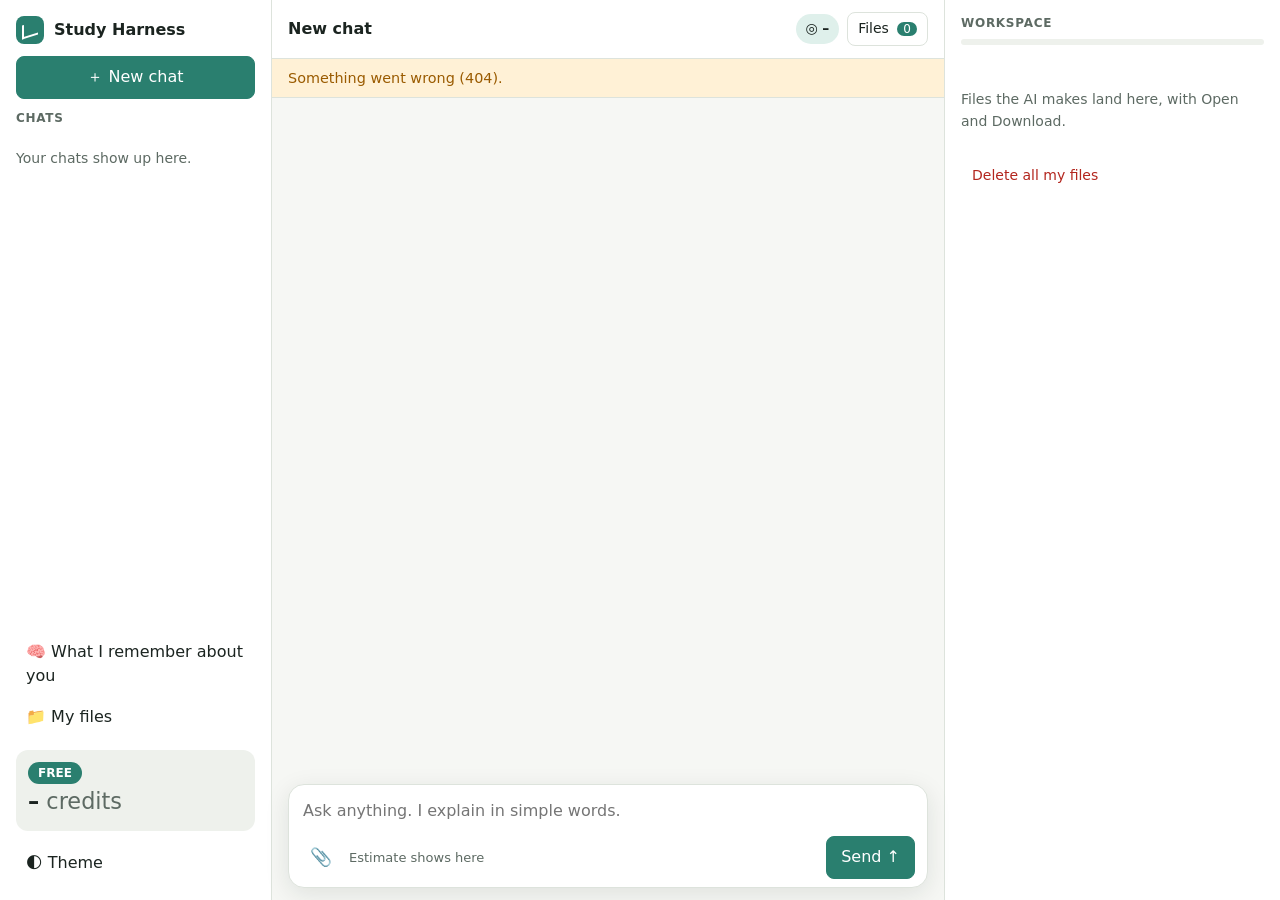
==== frontend/index.html @ ddfc3a34 "Add stable web UI, live test script and README Plain HTML, CSS and JavaScript screen (no build step," ====
<!doctype html>
<html lang="en">
<head>
<meta charset="utf-8">
<meta name="viewport" content="width=device-width, initial-scale=1, viewport-fit=cover">
<title>Study Harness</title>
<meta name="description" content="A study chatbot with visible steps, interactive charts and a credit wallet.">
<link rel="icon" href="data:image/svg+xml,%3Csvg xmlns='http://www.w3.org/2000/svg' viewBox='0 0 32 32'%3E%3Crect width='32' height='32' rx='8' fill='%232a7f6f'/%3E%3Cpath d='M9 21l5-10 4 7 2-4 3 7' fill='none' stroke='white' stroke-width='2.4' stroke-linecap='round' stroke-linejoin='round'/%3E%3C/svg%3E">
<link rel="stylesheet" href="css/app.css">
</head>
<body>
<a class="skip" href="#composer-text">Skip to message box</a>
<div id="app" class="app" data-files="open">
  <div class="scrim" id="scrim" hidden></div>

  <aside class="sidebar" id="sidebar" aria-label="Sidebar">
    <div class="side-head">
      <div class="brand"><span class="logo" aria-hidden="true"></span><span id="brand-name">Study Harness</span></div>
      <button class="icon-btn only-mobile" id="close-side" aria-label="Close menu">✕</button>
    </div>
    <button class="btn primary block" id="new-chat">＋ New chat</button>
    <nav class="side-section grow" aria-label="Chats">
      <h2 class="side-title">Chats</h2>
      <ul class="chat-list" id="chat-list"></ul>
      <p class="muted small" id="chat-empty">Your chats show up here.</p>
    </nav>
    <div class="side-section">
      <button class="side-link" id="open-profile">🧠 What I remember about you</button>
      <button class="side-link" id="open-files-btn">📁 My files</button>
    </div>
    <div class="wallet" id="wallet" aria-live="polite">
      <div class="wallet-top"><span class="plan-badge" id="plan-badge">free</span><span class="muted small" id="wallet-held"></span></div>
      <div class="wallet-bal"><strong id="wallet-bal">–</strong> <span class="muted">credits</span></div>
      <div class="wallet-dev" id="wallet-dev" hidden>
        <label class="small muted" for="dev-plan">Test as plan</label>
        <select id="dev-plan" class="select small"><option>free</option><option>student</option><option>pro</option><option>school</option></select>
        <button class="btn small" id="dev-topup">+500 credits</button>
      </div>
    </div>
    <div class="side-foot">
      <button class="side-link" id="theme-toggle" aria-label="Switch light or dark">🌓 Theme</button>
      <p class="muted tiny" id="sync-note"></p>
    </div>
  </aside>

  <main class="main" id="main">
    <header class="topbar">
      <button class="icon-btn only-mobile" id="open-side" aria-label="Open menu">☰</button>
      <h1 class="topbar-title" id="chat-title">New chat</h1>
      <div class="topbar-right">
        <span class="credit-pill" id="credit-pill" title="Credits left">◎ <b id="pill-bal">–</b></span>
        <button class="btn small files-toggle" id="files-toggle" aria-expanded="true" aria-controls="files-panel">Files <span class="count" id="files-count">0</span></button>
      </div>
    </header>

    <div id="banner" class="banner" role="status" hidden></div>

    <section class="thread-wrap" id="thread-wrap" aria-label="Conversation">
      <div class="thread" id="thread" aria-live="off"></div>
      <button class="to-bottom" id="to-bottom" hidden aria-label="Jump to latest">↓</button>
    </section>

    <form class="composer" id="composer" autocomplete="off">
      <div class="chips" id="chips" role="toolbar" aria-label="Choices for this message"></div>
      <div class="box">
        <div class="attachments" id="attachments"></div>
        <textarea id="composer-text" rows="1" maxlength="12000" placeholder="Ask anything. I explain in simple words." aria-label="Message"></textarea>
        <div class="box-row">
          <label class="icon-btn" title="Add a file" aria-label="Add a file">📎<input type="file" id="file-input" hidden accept=".txt,.md,.csv,.json,.pdf,.png,.jpg,.jpeg,.docx,.pptx"></label>
          <div class="estimate" id="estimate" aria-live="polite">Estimate shows here</div>
          <button type="button" class="btn danger" id="stop-btn" hidden>■ Stop</button>
          <button type="submit" class="btn primary" id="send-btn" aria-label="Send">Send ↑</button>
        </div>
      </div>
    </form>
  </main>

  <aside class="files" id="files-panel" aria-label="Files">
    <div class="files-head">
      <div><h2 class="side-title" id="ws-name">Workspace</h2><div class="meter" aria-hidden="true"><i id="ws-meter"></i></div><p class="muted tiny" id="ws-usage"></p></div>
      <button class="icon-btn only-mobile" id="close-files" aria-label="Close files">✕</button>
    </div>
    <ul class="file-list" id="file-list"></ul>
    <p class="muted small" id="files-empty">Files the AI makes land here, with Open and Download.</p>
    <div class="preview" id="preview" hidden></div>
    <button class="btn small danger-ghost" id="delete-files">Delete all my files</button>
  </aside>
</div>

<div class="sheet" id="settings" role="dialog" aria-modal="true" aria-labelledby="settings-title" hidden>
  <div class="sheet-card">
    <div class="sheet-head"><h2 id="settings-title">Settings for this message</h2><button class="icon-btn" id="settings-close" aria-label="Close">✕</button></div>
    <div class="sheet-body" id="settings-body"></div>
  </div>
</div>
<div class="sheet" id="dialog" role="dialog" aria-modal="true" hidden>
  <div class="sheet-card narrow"><div class="sheet-head"><h2 id="dialog-title"></h2><button class="icon-btn" id="dialog-close" aria-label="Close">✕</button></div><div class="sheet-body" id="dialog-body"></div></div>
</div>
<div class="toast" id="toast" role="status" aria-live="polite" hidden></div>
<script type="module" src="js/main.js"></script>
</body>
</html>
---- frontend/css/app.css ----
/* Calm, high-contrast, works in light and dark. Tokens first, then layout, then parts. */
:root {
  --bg: #f6f7f4; --panel: #ffffff; --panel-2: #eef1ec; --ink: #1b2420; --muted: #5d6a63; --line: #dde3dc;
  --accent: #2a7f6f; --accent-ink: #ffffff; --accent-soft: #dff0eb; --warn: #9a5b00; --warn-soft: #fff1d6;
  --bad: #b3261e; --bad-soft: #fde7e5; --ok: #1e7a45; --focus: #1a5fd0; --shadow: 0 6px 24px rgba(20, 40, 30, .10);
  --s1: 4px; --s2: 8px; --s3: 12px; --s4: 16px; --s5: 24px; --r: 12px; --r-sm: 8px;
  --c1: #2a7f6f; --c2: #c4622d; --c3: #5b6ee1; --c4: #b0872a; --c5: #8a4fb0; --c6: #3a8fb7;
  color-scheme: light;
}
:root[data-theme="dark"] {
  --bg: #101513; --panel: #182019; --panel-2: #1f2a23; --ink: #e8efe9; --muted: #9aa8a0; --line: #2b372f;
  --accent: #4fb89f; --accent-ink: #08201a; --accent-soft: #1d3a32; --warn: #f0b45a; --warn-soft: #3a2d12;
  --bad: #ff8a80; --bad-soft: #3d1c19; --ok: #6fd39a; --focus: #7aa7ff; --shadow: 0 6px 24px rgba(0, 0, 0, .45);
  --c1: #4fb89f; --c2: #f08a52; --c3: #8c9bff; --c4: #e0b94f; --c5: #c08be0; --c6: #6cc2ea; color-scheme: dark;
}
@media (prefers-color-scheme: dark) {
  :root:not([data-theme="light"]) {
    --bg: #101513; --panel: #182019; --panel-2: #1f2a23; --ink: #e8efe9; --muted: #9aa8a0; --line: #2b372f;
    --accent: #4fb89f; --accent-ink: #08201a; --accent-soft: #1d3a32; --warn: #f0b45a; --warn-soft: #3a2d12;
    --bad: #ff8a80; --bad-soft: #3d1c19; --ok: #6fd39a; --focus: #7aa7ff; --shadow: 0 6px 24px rgba(0, 0, 0, .45);
    --c1: #4fb89f; --c2: #f08a52; --c3: #8c9bff; --c4: #e0b94f; --c5: #c08be0; --c6: #6cc2ea; color-scheme: dark;
  }
}
* { box-sizing: border-box; }
html, body { height: 100%; }
body { margin: 0; background: var(--bg); color: var(--ink); font: 16px/1.55 system-ui, -apple-system, "Segoe UI", Roboto, sans-serif; -webkit-text-size-adjust: 100%; }
button, input, select, textarea { font: inherit; color: inherit; }
button { cursor: pointer; }
:focus-visible { outline: 3px solid var(--focus); outline-offset: 2px; border-radius: 6px; }
.skip { position: absolute; left: -999px; top: 8px; background: var(--panel); padding: 8px 12px; border-radius: 8px; z-index: 100; }
.skip:focus { left: 8px; }
[hidden] { display: none !important; }
h1, h2, h3 { line-height: 1.25; margin: 0; }
.muted { color: var(--muted); } .small { font-size: .875rem; } .tiny { font-size: .75rem; margin: 0; }

/* ---------- layout ---------- */
.app { display: grid; grid-template-columns: 272px minmax(0, 1fr) 0; height: 100dvh; overflow: hidden; }
.app[data-files="open"] { grid-template-columns: 272px minmax(0, 1fr) 336px; }
.sidebar, .files { background: var(--panel); display: flex; flex-direction: column; gap: var(--s3); padding: var(--s4); overflow-y: auto; min-width: 0; }
.sidebar { border-right: 1px solid var(--line); }
.files { border-left: 1px solid var(--line); }
.app:not([data-files="open"]) .files { display: none; }
.main { display: flex; flex-direction: column; min-width: 0; min-height: 0; position: relative; }
.topbar { display: flex; align-items: center; gap: var(--s3); padding: var(--s3) var(--s4); border-bottom: 1px solid var(--line); background: var(--panel); min-height: 56px; }
.topbar-title { font-size: 1rem; font-weight: 600; flex: 1; overflow: hidden; text-overflow: ellipsis; white-space: nowrap; }
.topbar-right { display: flex; align-items: center; gap: var(--s2); }
.credit-pill { background: var(--accent-soft); color: var(--ink); padding: 4px 10px; border-radius: 999px; font-size: .875rem; white-space: nowrap; }
.count { background: var(--accent); color: var(--accent-ink); border-radius: 999px; padding: 0 6px; font-size: .75rem; margin-left: 4px; }
.only-mobile { display: none !important; }
.scrim { position: fixed; inset: 0; background: rgba(0, 0, 0, .45); z-index: 30; }

/* ---------- controls ---------- */
.btn { border: 1px solid var(--line); background: var(--panel); border-radius: var(--r-sm); padding: 8px 14px; min-height: 40px; font-weight: 500; }
.btn:hover { background: var(--panel-2); }
.btn.primary { background: var(--accent); color: var(--accent-ink); border-color: var(--accent); }
.btn.primary:hover { filter: brightness(1.07); background: var(--accent); }
.btn.danger { color: var(--bad); border-color: var(--bad); background: var(--bad-soft); }
.btn.danger-ghost { color: var(--bad); border-color: transparent; background: none; align-self: flex-start; }
.btn.small { min-height: 34px; padding: 4px 10px; font-size: .875rem; }
.btn.block { width: 100%; }
.btn:disabled, .icon-btn:disabled { opacity: .5; cursor: not-allowed; }
.icon-btn { border: 0; background: none; min-width: 40px; min-height: 40px; border-radius: var(--r-sm); display: inline-flex; align-items: center; justify-content: center; font-size: 1.1rem; }
.icon-btn:hover { background: var(--panel-2); }
.select, .input { width: 100%; border: 1px solid var(--line); background: var(--panel); border-radius: var(--r-sm); padding: 8px 10px; min-height: 40px; }
.select.small { min-height: 34px; padding: 4px 8px; }
.side-link { display: block; width: 100%; text-align: left; background: none; border: 0; padding: 8px 10px; border-radius: var(--r-sm); min-height: 40px; }
.side-link:hover { background: var(--panel-2); }
.side-title { font-size: .75rem; letter-spacing: .06em; text-transform: uppercase; color: var(--muted); margin-bottom: var(--s2); }
.side-head { display: flex; align-items: center; justify-content: space-between; }
.brand { display: flex; align-items: center; gap: 10px; font-weight: 700; }
.logo { width: 28px; height: 28px; border-radius: 8px; background: var(--accent); display: inline-block; position: relative; }
.logo::after { content: ""; position: absolute; inset: 7px 6px; border-left: 2px solid #fff; border-bottom: 2px solid #fff; transform: skewY(-18deg); }
.grow { flex: 1; min-height: 0; overflow-y: auto; }
.chat-list { list-style: none; margin: 0; padding: 0; display: flex; flex-direction: column; gap: 2px; }
.chat-item { display: flex; align-items: center; border-radius: var(--r-sm); }
.chat-item:hover, .chat-item.active { background: var(--panel-2); }
.chat-item.active { box-shadow: inset 3px 0 0 var(--accent); }
.chat-item button.open { flex: 1; text-align: left; background: none; border: 0; padding: 8px 10px; min-height: 40px; overflow: hidden; text-overflow: ellipsis; white-space: nowrap; }
.chat-item button.del { opacity: 0; background: none; border: 0; min-width: 36px; min-height: 36px; }
.chat-item:hover .del, .chat-item:focus-within .del { opacity: 1; }
.wallet { background: var(--panel-2); border-radius: var(--r); padding: var(--s3); }
.wallet-top { display: flex; align-items: center; justify-content: space-between; }
.wallet-bal { font-size: 1.4rem; }
.wallet-dev { display: grid; gap: 6px; margin-top: var(--s2); border-top: 1px dashed var(--line); padding-top: var(--s2); }
.plan-badge { background: var(--accent); color: var(--accent-ink); border-radius: 999px; padding: 2px 10px; font-size: .75rem; font-weight: 700; text-transform: uppercase; }
.meter { height: 6px; background: var(--panel-2); border-radius: 99px; overflow: hidden; margin: 6px 0; }
.meter i { display: block; height: 100%; background: var(--accent); width: 0; }
.banner { background: var(--warn-soft); color: var(--warn); padding: 8px var(--s4); font-size: .9rem; border-bottom: 1px solid var(--line); }

/* ---------- thread ---------- */
.thread-wrap { flex: 1; min-height: 0; overflow-y: auto; position: relative; scroll-behavior: smooth; overscroll-behavior: contain; }
.thread { max-width: 820px; margin: 0 auto; padding: var(--s5) var(--s4) 120px; display: flex; flex-direction: column; gap: var(--s4); }
.to-bottom { position: sticky; bottom: 12px; left: 100%; margin-right: 16px; width: 40px; height: 40px; border-radius: 50%; border: 1px solid var(--line); background: var(--panel); box-shadow: var(--shadow); float: right; }
.welcome { text-align: center; padding: 48px 0 8px; }
.welcome h2 { font-size: 1.5rem; margin-bottom: 8px; }
.starters { display: grid; grid-template-columns: repeat(auto-fit, minmax(220px, 1fr)); gap: var(--s3); margin-top: var(--s5); text-align: left; }
.starter { background: var(--panel); border: 1px solid var(--line); border-radius: var(--r); padding: var(--s3) var(--s4); text-align: left; min-height: 64px; }
.starter:hover { border-color: var(--accent); }
.starter b { display: block; margin-bottom: 2px; }
.msg { display: flex; flex-direction: column; gap: var(--s2); min-width: 0; }
.msg.user { align-items: flex-end; }
.bubble { background: var(--accent-soft); border-radius: var(--r); padding: 10px 14px; max-width: 85%; white-space: pre-wrap; overflow-wrap: anywhere; }
.msg.assistant > .btn { align-self: flex-start; }
.msg.assistant .answer { background: var(--panel); border: 1px solid var(--line); border-radius: var(--r); padding: var(--s4); overflow-wrap: anywhere; min-width: 0; }
.msg-foot { display: flex; flex-wrap: wrap; gap: var(--s2); align-items: center; color: var(--muted); font-size: .8125rem; }
.btn-row { display: flex; flex-wrap: wrap; gap: var(--s2); }
.next-btn { border: 1px solid var(--accent); color: var(--accent); background: none; border-radius: 999px; padding: 6px 14px; min-height: 36px; }
.next-btn:hover { background: var(--accent-soft); }
.rate { background: none; border: 0; padding: 4px 6px; border-radius: 6px; min-height: 32px; opacity: .7; }
.rate[aria-pressed="true"] { opacity: 1; background: var(--accent-soft); }
.notice { background: var(--warn-soft); color: var(--warn); border-radius: var(--r-sm); padding: 6px 10px; font-size: .875rem; }

/* markdown */
.md > :first-child { margin-top: 0; } .md > :last-child { margin-bottom: 0; }
.md p { margin: 0 0 .75em; } .md h1, .md h2, .md h3 { margin: 1em 0 .4em; font-size: 1.05rem; }
.md ul, .md ol { padding-left: 1.4em; margin: 0 0 .75em; } .md li { margin: .15em 0; }
.md code { background: var(--panel-2); padding: 1px 5px; border-radius: 5px; font-size: .9em; }
.md pre { background: var(--panel-2); padding: var(--s3); border-radius: var(--r-sm); overflow-x: auto; }
.md pre code { background: none; padding: 0; }
.md blockquote { margin: 0 0 .75em; padding-left: var(--s3); border-left: 3px solid var(--accent); color: var(--muted); }
.md table { border-collapse: collapse; margin: 0 0 .75em; display: block; overflow-x: auto; max-width: 100%; }
.md th, .md td { border: 1px solid var(--line); padding: 6px 10px; text-align: left; }
.md th { background: var(--panel-2); }
.md a { color: var(--accent); }
.cursor::after { content: "▍"; animation: blink 1s steps(2) infinite; color: var(--accent); }
@keyframes blink { 50% { opacity: 0; } }
@media (prefers-reduced-motion: reduce) { * { animation: none !important; scroll-behavior: auto !important; } }

/* ---------- run card ---------- */
.run { background: var(--panel); border: 1px solid var(--line); border-radius: var(--r); overflow: hidden; }
.run-head { display: flex; align-items: center; gap: var(--s3); padding: 10px var(--s4); background: var(--panel-2); cursor: pointer; width: 100%; border: 0; text-align: left; }
.run-head .dot { width: 10px; height: 10px; border-radius: 50%; background: var(--accent); flex: none; }
.run.working .dot { animation: pulse 1.2s ease-in-out infinite; }
@keyframes pulse { 50% { transform: scale(1.5); opacity: .5; } }
.run-title { font-weight: 600; flex: 1; min-width: 0; overflow: hidden; text-overflow: ellipsis; white-space: nowrap; }
.run-cost { font-size: .8125rem; color: var(--muted); white-space: nowrap; }
.run-body { padding: var(--s3) var(--s4); display: flex; flex-direction: column; gap: var(--s2); }
.run.collapsed .run-body { display: none; }
.run-brains { font-size: .8125rem; color: var(--muted); }
.plan { list-style: none; margin: 0; padding: 0; display: flex; flex-direction: column; gap: 6px; }
.plan li { display: flex; gap: 10px; align-items: baseline; }
.plan .tick { width: 18px; flex: none; text-align: center; }
.plan li.done { color: var(--muted); } .plan li.done .tick { color: var(--ok); } .plan li.fail .tick { color: var(--bad); }
.plan li.active { font-weight: 600; }
.card { border: 1px solid var(--line); border-radius: var(--r-sm); padding: 8px 12px; font-size: .9rem; background: var(--bg); }
.card .k { font-weight: 600; } .card .cost { color: var(--muted); float: right; font-size: .8125rem; }
details.fold > summary { cursor: pointer; color: var(--muted); font-size: .8125rem; margin-top: 4px; }
details.fold pre { white-space: pre-wrap; margin: 4px 0 0; font-size: .8125rem; max-height: 180px; overflow: auto; }
.think { color: var(--muted); font-size: .875rem; }
.ask, .err { border-radius: var(--r-sm); padding: var(--s3); display: flex; flex-direction: column; gap: var(--s2); }
.ask { background: var(--warn-soft); } .err { background: var(--bad-soft); }
.round-chip { display: inline-block; background: var(--accent-soft); border-radius: 99px; padding: 1px 10px; font-size: .8125rem; }

/* ---------- composer ---------- */
.composer { position: sticky; bottom: 0; background: linear-gradient(to top, var(--bg) 70%, transparent); padding: var(--s2) var(--s4) calc(var(--s3) + env(safe-area-inset-bottom)); }
.composer > * { max-width: 820px; margin-left: auto; margin-right: auto; }
.chips { display: flex; gap: var(--s2); overflow-x: auto; padding-bottom: 6px; scrollbar-width: none; }
.chips::-webkit-scrollbar { display: none; }
.chip { flex: none; border: 1px solid var(--line); background: var(--panel); border-radius: 999px; padding: 4px 12px; min-height: 34px; font-size: .875rem; white-space: nowrap; }
.chip:hover { border-color: var(--accent); }
.chip b { font-weight: 600; }
.box { background: var(--panel); border: 1px solid var(--line); border-radius: 16px; padding: var(--s2) var(--s3); box-shadow: var(--shadow); }
.box:focus-within { border-color: var(--accent); }
.box textarea { width: 100%; border: 0; background: none; resize: none; outline: none; max-height: 180px; padding: 6px 2px; line-height: 1.45; }
.box-row { display: flex; align-items: center; gap: var(--s2); }
.estimate { flex: 1; font-size: .8125rem; color: var(--muted); min-width: 0; overflow: hidden; text-overflow: ellipsis; white-space: nowrap; }
.estimate b { color: var(--ink); }
.attachments { display: flex; gap: 6px; flex-wrap: wrap; }
.attach { background: var(--panel-2); border-radius: 99px; padding: 2px 10px; font-size: .8125rem; display: inline-flex; gap: 6px; align-items: center; }
.attach button { border: 0; background: none; padding: 0 2px; }

/* ---------- files ---------- */
.file-list { list-style: none; margin: 0; padding: 0; display: flex; flex-direction: column; gap: var(--s2); }
.file { border: 1px solid var(--line); border-radius: var(--r-sm); padding: 10px 12px; display: grid; grid-template-columns: 32px 1fr; gap: 4px 10px; }
.file .ico { font-size: 1.4rem; grid-row: span 2; align-self: center; }
.file .name { font-weight: 600; overflow-wrap: anywhere; } .file .meta { font-size: .75rem; color: var(--muted); }
.file .acts { grid-column: 2; display: flex; gap: 6px; margin-top: 4px; }
.preview { border: 1px solid var(--line); border-radius: var(--r-sm); padding: var(--s3); max-height: 340px; overflow: auto; font-size: .875rem; }
.preview h3 { font-size: .95rem; margin-bottom: 6px; } .preview .slide { border-bottom: 1px dashed var(--line); padding: 6px 0; } .preview ul { margin: 2px 0 0; padding-left: 1.2em; }
.preview img { max-width: 100%; }

/* ---------- artifacts: chart, quiz, svg ---------- */
.art { border: 1px solid var(--line); border-radius: var(--r); padding: var(--s3); margin: var(--s3) 0; background: var(--bg); }
.art h3 { font-size: .95rem; margin-bottom: var(--s2); }
.chart-controls { display: grid; grid-template-columns: repeat(auto-fit, minmax(210px, 1fr)); gap: var(--s3); margin-bottom: var(--s3); }
.ctl label { display: flex; justify-content: space-between; font-size: .8125rem; color: var(--muted); }
.ctl label b { color: var(--ink); font-variant-numeric: tabular-nums; }
.ctl input[type=range] { width: 100%; accent-color: var(--accent); min-height: 32px; }
.ctl input[type=number] { width: 100%; border: 1px solid var(--line); background: var(--panel); border-radius: 6px; padding: 6px 8px; min-height: 36px; }
.chart-svg { width: 100%; height: auto; display: block; touch-action: pan-y; }
.chart-svg text { fill: var(--muted); font-size: 11px; }
.chart-svg .grid { stroke: var(--line); stroke-width: 1; }
.chart-svg .axis { stroke: var(--muted); stroke-width: 1; }
.legend { display: flex; flex-wrap: wrap; gap: 4px 14px; font-size: .8125rem; margin-top: 4px; }
.legend i { display: inline-block; width: 12px; height: 4px; border-radius: 2px; margin-right: 6px; vertical-align: middle; }
.tip { position: absolute; pointer-events: none; background: var(--panel); border: 1px solid var(--line); box-shadow: var(--shadow); border-radius: 8px; padding: 6px 10px; font-size: .8125rem; z-index: 5; white-space: nowrap; }
.chart-box { position: relative; }
.quiz .q { margin-bottom: var(--s3); } .quiz .opts { display: grid; gap: 6px; margin-top: 6px; }
.quiz .opt { text-align: left; border: 1px solid var(--line); background: var(--panel); border-radius: var(--r-sm); padding: 8px 12px; min-height: 40px; }
.quiz .opt.right { border-color: var(--ok); background: var(--accent-soft); } .quiz .opt.wrong { border-color: var(--bad); background: var(--bad-soft); }
.quiz .why { font-size: .875rem; color: var(--muted); margin-top: 4px; }
.svg-art img { width: 100%; height: auto; background: #fff; border-radius: 8px; }
.file-chip { display: inline-flex; gap: 8px; align-items: center; border: 1px solid var(--line); border-radius: 999px; padding: 4px 12px; background: var(--panel); font-size: .875rem; }

/* ---------- sheets, dialogs, toast ---------- */
.sheet { position: fixed; inset: 0; background: rgba(0, 0, 0, .45); z-index: 50; display: flex; align-items: center; justify-content: center; padding: var(--s4); }
.sheet-card { background: var(--panel); border-radius: 16px; width: min(640px, 100%); max-height: min(86dvh, 760px); display: flex; flex-direction: column; box-shadow: var(--shadow); }
.sheet-card.narrow { width: min(480px, 100%); }
.sheet-head { display: flex; align-items: center; justify-content: space-between; padding: var(--s3) var(--s4); border-bottom: 1px solid var(--line); }
.sheet-head h2 { font-size: 1.05rem; }
.sheet-body { padding: var(--s4); overflow-y: auto; display: flex; flex-direction: column; gap: var(--s4); }
.sec h3 { font-size: .8125rem; text-transform: uppercase; letter-spacing: .05em; color: var(--muted); margin-bottom: var(--s2); }
.mode-list { display: grid; gap: 6px; }
.mode-opt { display: flex; gap: 10px; align-items: flex-start; border: 1px solid var(--line); border-radius: var(--r-sm); padding: 8px 12px; cursor: pointer; background: var(--panel); text-align: left; width: 100%; min-height: 48px; }
.mode-opt[aria-checked="true"] { border-color: var(--accent); background: var(--accent-soft); }
.mode-opt[aria-disabled="true"] { opacity: .55; cursor: not-allowed; }
.mode-opt .t { font-weight: 600; } .mode-opt .d { font-size: .8125rem; color: var(--muted); }
.mode-opt .lock { margin-left: auto; font-size: .75rem; color: var(--warn); white-space: nowrap; }
.seg { display: flex; flex-wrap: wrap; gap: 6px; }
.seg button { border: 1px solid var(--line); background: var(--panel); border-radius: 999px; padding: 4px 14px; min-height: 36px; }
.seg button[aria-pressed="true"] { background: var(--accent); color: var(--accent-ink); border-color: var(--accent); }
.seg button:disabled { opacity: .45; cursor: not-allowed; }
.role-row { display: grid; grid-template-columns: 110px 1fr; gap: 8px; align-items: center; margin-bottom: 6px; }
.switch { display: flex; align-items: center; gap: 10px; min-height: 40px; }
.switch input { width: 20px; height: 20px; accent-color: var(--accent); }
.toast { position: fixed; left: 50%; bottom: 96px; transform: translateX(-50%); background: var(--ink); color: var(--bg); padding: 8px 16px; border-radius: 999px; z-index: 80; max-width: 90vw; }

/* ---------- tablets and phones ---------- */
@media (max-width: 1100px) {
  .app, .app[data-files="open"] { grid-template-columns: 272px minmax(0, 1fr); }
  .files { position: fixed; right: 0; top: 0; bottom: 0; width: min(380px, 92vw); z-index: 40; box-shadow: var(--shadow); transform: translateX(105%); transition: transform .2s; display: flex !important; }
  .app[data-files="open"] .files { transform: none; }
  .app:not([data-files="open"]) .files { transform: translateX(105%); }
}
@media (max-width: 800px) {
  .app, .app[data-files="open"] { grid-template-columns: minmax(0, 1fr); }
  .only-mobile { display: inline-flex !important; }
  .sidebar { position: fixed; left: 0; top: 0; bottom: 0; width: min(310px, 86vw); z-index: 40; transform: translateX(-105%); transition: transform .2s; box-shadow: var(--shadow); }
  .app[data-side="open"] .sidebar { transform: none; }
  .thread { padding: var(--s4) 16px 130px; }
  .bubble { max-width: 92%; }
  .composer { padding-left: 12px; padding-right: 12px; }
  .chips .chip.hide-m { display: none; }
  .sheet { align-items: flex-end; padding: 0; }
  .sheet-card, .sheet-card.narrow { width: 100%; max-height: 90dvh; border-bottom-left-radius: 0; border-bottom-right-radius: 0; }
  .role-row { grid-template-columns: 1fr; }
  .credit-pill { display: none; }
}
@media (prefers-reduced-motion: reduce) { .sidebar, .files { transition: none; } }
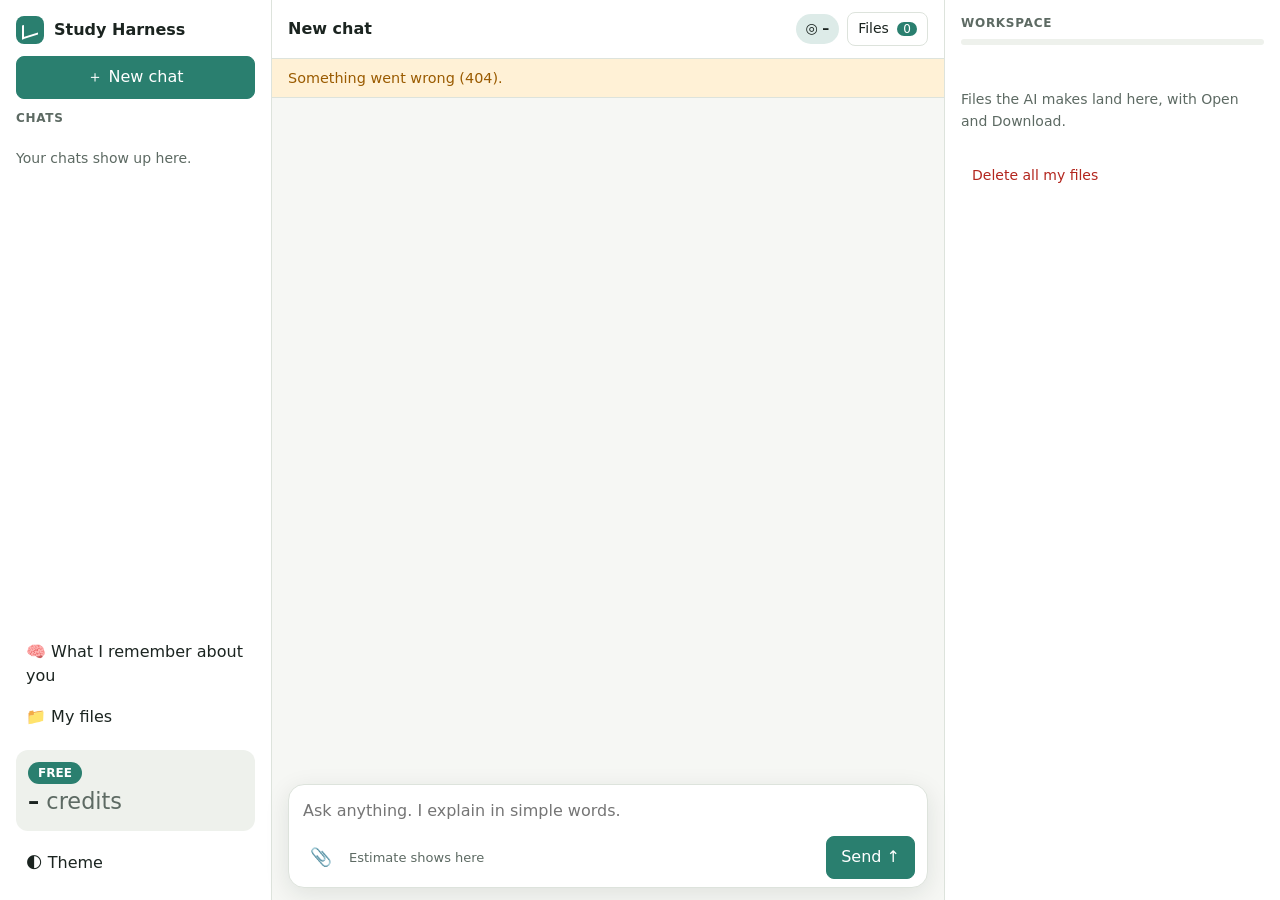
==== commit 59e7553c: "Implement configurable agent teams and reliable harness controls" ====
--- a/frontend/index.html
+++ b/frontend/index.html
@@ -93,7 +93,7 @@
     <div class="sheet-body" id="settings-body"></div>
   </div>
 </div>
-<div class="sheet" id="dialog" role="dialog" aria-modal="true" hidden>
+<div class="sheet" id="dialog" role="dialog" aria-modal="true" aria-labelledby="dialog-title" hidden>
   <div class="sheet-card narrow"><div class="sheet-head"><h2 id="dialog-title"></h2><button class="icon-btn" id="dialog-close" aria-label="Close">✕</button></div><div class="sheet-body" id="dialog-body"></div></div>
 </div>
 <div class="toast" id="toast" role="status" aria-live="polite" hidden></div>
--- a/frontend/css/app.css
+++ b/frontend/css/app.css
@@ -247,3 +247,66 @@
   .credit-pill { display: none; }
 }
 @media (prefers-reduced-motion: reduce) { .sidebar, .files { transition: none; } }
+
+/* ---------- progress, animated steps, display preferences ---------- */
+:root { --accent-live: var(--accent-user, var(--accent)); }
+html[style*="--accent-user"] { --accent: var(--accent-user); --c1: var(--accent-user); --accent-soft: color-mix(in srgb, var(--accent-user) 16%, var(--panel)); }
+html[data-size="s"] { font-size: 14px; } html[data-size="l"] { font-size: 18px; }
+html[data-density="compact"] { --s3: 8px; --s4: 12px; --s5: 16px; }
+html[data-density="compact"] .thread { gap: 8px; }
+.progress { height: 3px; background: var(--panel-2); position: relative; overflow: hidden; }
+.progress i { display: block; height: 100%; width: 0; background: var(--accent); transition: width .35s cubic-bezier(.2, .8, .2, 1); border-radius: 0 3px 3px 0; }
+.progress.stopped i { background: var(--warn); }
+.progress.indeterminate::after { content: ""; position: absolute; top: 0; bottom: 0; width: 35%; background: linear-gradient(90deg, transparent, var(--accent), transparent); animation: slide 1.1s ease-in-out infinite; }
+@keyframes slide { from { left: -35%; } to { left: 100%; } }
+.plan li { animation: rise .28s ease-out both; }
+@keyframes rise { from { opacity: 0; transform: translateY(6px); } to { opacity: 1; transform: none; } }
+.card, .think, .callrow, .notice, .ask, .err, .round-chip { animation: rise .25s ease-out both; }
+.plan li.active .tick { display: inline-block; width: 14px; height: 14px; border: 2px solid var(--line); border-top-color: var(--accent); border-radius: 50%; animation: spin .7s linear infinite; margin-top: 3px; }
+@keyframes spin { to { transform: rotate(360deg); } }
+.plan li.done .tick, .plan li.fail .tick { animation: pop .3s ease-out; }
+@keyframes pop { 0% { transform: scale(.4); opacity: 0; } 70% { transform: scale(1.25); } 100% { transform: none; opacity: 1; } }
+.plan li .what { flex: 1; min-width: 0; }
+.plan li .t { margin-left: auto; font-variant-numeric: tabular-nums; font-size: .75rem; color: var(--muted); padding-left: 8px; white-space: nowrap; }
+.plan li.active .what { background: linear-gradient(90deg, var(--ink) 40%, var(--muted) 50%, var(--ink) 60%); background-size: 250% 100%; -webkit-background-clip: text; background-clip: text; color: transparent; animation: shimmer 1.6s linear infinite; }
+@keyframes shimmer { from { background-position: 100% 0; } to { background-position: -100% 0; } }
+.callrow { font-size: .75rem; color: var(--muted); font-variant-numeric: tabular-nums; padding-left: 28px; }
+.no-timing .callrow, .no-timing .plan li .t { display: none; }
+.no-thinking .think { display: none; }
+.cursor::after { animation: blink .8s steps(2) infinite; }
+.msg { animation: rise .25s ease-out both; }
+html[data-anim="off"] *, html[data-anim="off"] *::before, html[data-anim="off"] *::after { animation: none !important; transition: none !important; scroll-behavior: auto !important; }
+html[data-anim="off"] .progress.indeterminate::after { display: none; }
+.sec-row { display: grid; gap: 6px; margin-bottom: 10px; }
+.swatch { width: 34px; height: 34px; padding: 0 !important; border-radius: 50% !important; border: 3px solid var(--panel) !important; box-shadow: 0 0 0 1px var(--line); }
+.swatch[aria-pressed="true"] { box-shadow: 0 0 0 3px var(--ink); }
+.md tfoot th { background: var(--panel-2); font-variant-numeric: tabular-nums; }
+.md td { font-variant-numeric: tabular-nums; }
+
+.sheet-card.wide { width: min(860px, 100%); }
+.sheet-card.wide .md th, .sheet-card.wide .md td { padding: 4px 8px; font-size: .8125rem; white-space: nowrap; }
+
+/* Team controls stay inside the settings sheet on desktop and phones. */
+.team-settings { display: grid; gap: 12px; min-width: 0; }
+.team-settings p { margin: 0; }
+.team-grid { display: grid; grid-template-columns: repeat(2, minmax(0, 1fr)); gap: 10px; }
+.team-field { display: grid; gap: 4px; min-width: 0; }
+.team-field select, .team-field input { min-width: 0; max-width: 100%; }
+.team-architects { border: 1px solid var(--line); border-radius: var(--r-sm); margin: 0; padding: 8px 12px; display: grid; grid-template-columns: repeat(2, minmax(0, 1fr)); }
+.team-roles, .team-profiles, .team-agent-controls { display: grid; gap: 10px; }
+.team-agent { border: 1px solid var(--line); border-radius: var(--r-sm); padding: 8px 12px; min-width: 0; }
+.team-agent > summary { cursor: pointer; font-size: .875rem; font-weight: 600; min-height: 28px; }
+.team-agent-controls { padding-top: 8px; }
+.team-profile-save { display: grid; grid-template-columns: minmax(0, 1fr) auto; gap: 8px; }
+.team-teacher { border-top: 1px solid var(--line); padding-top: 8px; display: grid; gap: 8px; }
+.plan-editor { display: grid; gap: 10px; margin: 0; padding-left: 22px; }
+.plan-editor li { display: grid; gap: 4px; }
+.plan-editor label { display: grid; gap: 3px; }
+.plan-editor textarea { resize: vertical; }
+.agent-card { display: grid; gap: 3px; }
+.agent-status { font-size: .8125rem; }
+@media (max-width: 480px) {
+  .team-grid { grid-template-columns: 1fr; }
+  .team-architects { grid-template-columns: 1fr; }
+  .run-cost { white-space: normal; text-align: right; max-width: 45%; }
+}
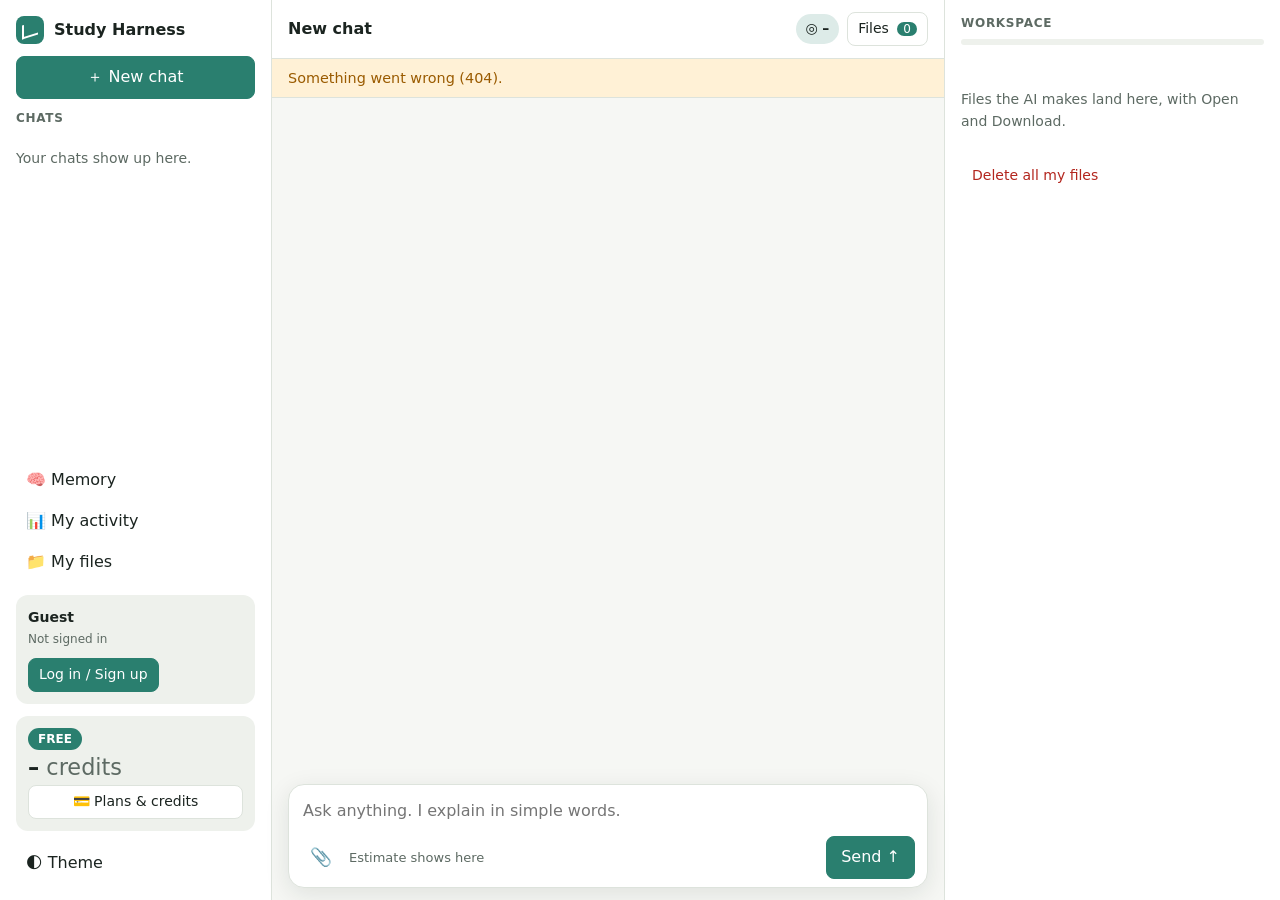
==== commit fc6fda5d: "Add account, plans, memory and admin screens; admin console; docs - sign up and log in, plans and cr" ====
--- a/frontend/index.html
+++ b/frontend/index.html
@@ -25,12 +25,19 @@
       <p class="muted small" id="chat-empty">Your chats show up here.</p>
     </nav>
     <div class="side-section">
-      <button class="side-link" id="open-profile">🧠 What I remember about you</button>
+      <button class="side-link" id="open-profile">🧠 Memory</button>
+      <button class="side-link" id="open-activity">📊 My activity</button>
       <button class="side-link" id="open-files-btn">📁 My files</button>
+      <a class="side-link" id="admin-link" href="/admin.html" hidden>🛡️ Admin console</a>
+    </div>
+    <div class="account-box" id="account-box">
+      <div class="small"><b id="acct-name">Guest</b><br><span class="muted tiny" id="acct-email">Not signed in</span></div>
+      <div class="btn-row"><button class="btn small primary" id="acct-login">Log in / Sign up</button><button class="btn small" id="acct-logout" hidden>Log out</button></div>
     </div>
     <div class="wallet" id="wallet" aria-live="polite">
       <div class="wallet-top"><span class="plan-badge" id="plan-badge">free</span><span class="muted small" id="wallet-held"></span></div>
       <div class="wallet-bal"><strong id="wallet-bal">–</strong> <span class="muted">credits</span></div>
+      <button class="btn small block" id="buy-credits">💳 Plans &amp; credits</button>
       <div class="wallet-dev" id="wallet-dev" hidden>
         <label class="small muted" for="dev-plan">Test as plan</label>
         <select id="dev-plan" class="select small"><option>free</option><option>student</option><option>pro</option><option>school</option></select>
--- a/frontend/css/app.css
+++ b/frontend/css/app.css
@@ -310,3 +310,22 @@
   .team-architects { grid-template-columns: 1fr; }
   .run-cost { white-space: normal; text-align: right; max-width: 45%; }
 }
+
+/* ---------- accounts, plans, memory, activity ---------- */
+.account-box { background: var(--panel-2); border-radius: var(--r); padding: var(--s3); display: grid; gap: var(--s2); }
+.form-error { color: var(--bad); background: var(--bad-soft); padding: 6px 10px; border-radius: var(--r-sm); margin: 0; font-size: .875rem; }
+.stack { display: grid; gap: var(--s3); } .stack label { display: grid; gap: 4px; }
+.row { display: flex; gap: var(--s2); align-items: center; } .row .input { flex: 1; min-width: 0; }
+.plan-grid { display: grid; grid-template-columns: repeat(auto-fit, minmax(190px, 1fr)); gap: var(--s3); }
+.plan-card { border: 1px solid var(--line); border-radius: var(--r); padding: var(--s4); display: flex; flex-direction: column; gap: 6px; background: var(--panel); }
+.plan-card.current { border-color: var(--accent); box-shadow: 0 0 0 2px var(--accent-soft); }
+.plan-card .price b { font-size: 1.5rem; } .plan-card .credits { font-weight: 600; color: var(--accent); }
+.plan-card ul { margin: 4px 0 8px; padding-left: 1.1em; font-size: .875rem; flex: 1; } .plan-card .btn { margin-top: auto; }
+.sec-title { font-size: .8125rem; text-transform: uppercase; letter-spacing: .05em; color: var(--muted); margin: var(--s2) 0 0; }
+.mem-list { display: grid; gap: 6px; max-height: 38vh; overflow: auto; }
+.mem { display: flex; align-items: center; gap: 8px; border: 1px solid var(--line); border-radius: var(--r-sm); padding: 6px 10px; }
+.mem-text { flex: 1; min-width: 0; overflow-wrap: anywhere; cursor: text; } .mem .input { flex: 1; }
+.kind-badge { background: var(--accent-soft); border-radius: 99px; padding: 0 8px; font-size: .75rem; white-space: nowrap; }
+.tiles { display: grid; grid-template-columns: repeat(auto-fit, minmax(110px, 1fr)); gap: var(--s2); }
+.tile { background: var(--panel-2); border-radius: var(--r-sm); padding: 10px; display: grid; } .tile b { font-size: 1.3rem; }
+.timeline { list-style: none; margin: 0; padding: 0; display: grid; gap: 4px; font-size: .875rem; max-height: 28vh; overflow: auto; }
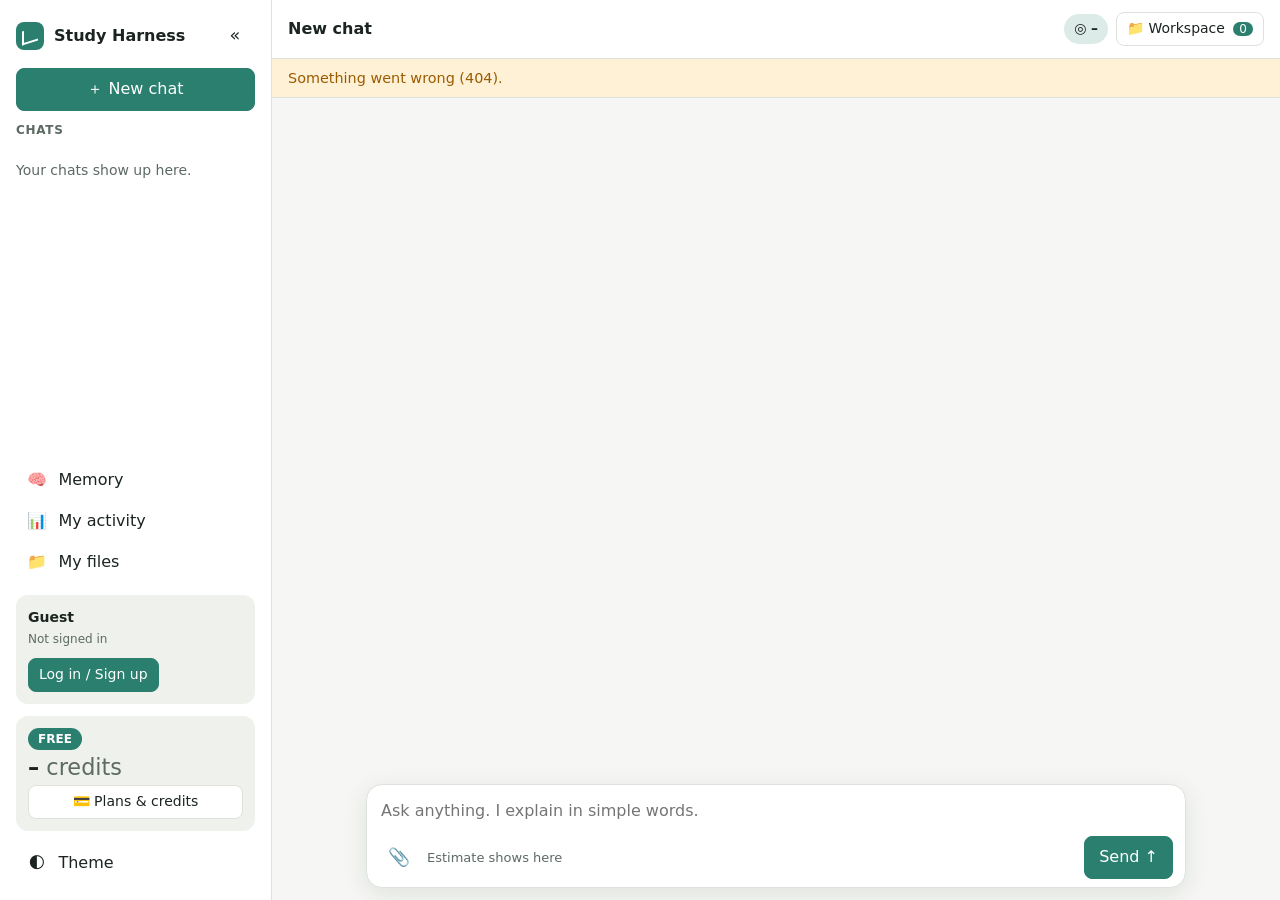
==== commit 79fe1ec7: "Resizable side panels, tabbed settings, workspace button, owner mode - drag-to-resize sidebar and wo" ====
--- a/frontend/index.html
+++ b/frontend/index.html
@@ -10,25 +10,26 @@
 </head>
 <body>
 <a class="skip" href="#composer-text">Skip to message box</a>
-<div id="app" class="app" data-files="open">
+<div id="app" class="app" data-files="closed">
   <div class="scrim" id="scrim" hidden></div>
 
   <aside class="sidebar" id="sidebar" aria-label="Sidebar">
     <div class="side-head">
       <div class="brand"><span class="logo" aria-hidden="true"></span><span id="brand-name">Study Harness</span></div>
+      <button class="icon-btn no-mobile" id="collapse-side" aria-label="Minimize sidebar" title="Minimize sidebar">«</button>
       <button class="icon-btn only-mobile" id="close-side" aria-label="Close menu">✕</button>
     </div>
-    <button class="btn primary block" id="new-chat">＋ New chat</button>
+    <button class="btn primary block" id="new-chat" title="New chat"><span class="ico">＋</span><span class="lbl"> New chat</span></button>
     <nav class="side-section grow" aria-label="Chats">
       <h2 class="side-title">Chats</h2>
       <ul class="chat-list" id="chat-list"></ul>
       <p class="muted small" id="chat-empty">Your chats show up here.</p>
     </nav>
     <div class="side-section">
-      <button class="side-link" id="open-profile">🧠 Memory</button>
-      <button class="side-link" id="open-activity">📊 My activity</button>
-      <button class="side-link" id="open-files-btn">📁 My files</button>
-      <a class="side-link" id="admin-link" href="/admin.html" hidden>🛡️ Admin console</a>
+      <button class="side-link" id="open-profile"title="Memory"><span class="ico">🧠</span><span class="lbl">Memory</span></button>
+      <button class="side-link" id="open-activity"title="My activity"><span class="ico">📊</span><span class="lbl">My activity</span></button>
+      <button class="side-link" id="open-files-btn"title="My files"><span class="ico">📁</span><span class="lbl">My files</span></button>
+      <a class="side-link" id="admin-link" href="/admin.html" hidden title="Admin console"><span class="ico">🛡️</span><span class="lbl">Admin console</span></a>
     </div>
     <div class="account-box" id="account-box">
       <div class="small"><b id="acct-name">Guest</b><br><span class="muted tiny" id="acct-email">Not signed in</span></div>
@@ -37,7 +38,7 @@
     <div class="wallet" id="wallet" aria-live="polite">
       <div class="wallet-top"><span class="plan-badge" id="plan-badge">free</span><span class="muted small" id="wallet-held"></span></div>
       <div class="wallet-bal"><strong id="wallet-bal">–</strong> <span class="muted">credits</span></div>
-      <button class="btn small block" id="buy-credits">💳 Plans &amp; credits</button>
+      <button class="btn small block" id="buy-credits" title="Plans &amp; credits"><span class="ico">💳</span><span class="lbl"> Plans &amp; credits</span></button>
       <div class="wallet-dev" id="wallet-dev" hidden>
         <label class="small muted" for="dev-plan">Test as plan</label>
         <select id="dev-plan" class="select small"><option>free</option><option>student</option><option>pro</option><option>school</option></select>
@@ -45,7 +46,7 @@
       </div>
     </div>
     <div class="side-foot">
-      <button class="side-link" id="theme-toggle" aria-label="Switch light or dark">🌓 Theme</button>
+      <button class="side-link" id="theme-toggle" aria-label="Switch light or dark" title="Theme"><span class="ico">🌓</span><span class="lbl">Theme</span></button>
       <p class="muted tiny" id="sync-note"></p>
     </div>
   </aside>
@@ -56,7 +57,7 @@
       <h1 class="topbar-title" id="chat-title">New chat</h1>
       <div class="topbar-right">
         <span class="credit-pill" id="credit-pill" title="Credits left">◎ <b id="pill-bal">–</b></span>
-        <button class="btn small files-toggle" id="files-toggle" aria-expanded="true" aria-controls="files-panel">Files <span class="count" id="files-count">0</span></button>
+        <button class="btn small files-toggle" id="files-toggle" aria-expanded="false" aria-controls="files-panel" title="Show or hide your workspace">📁 Workspace <span class="count" id="files-count">0</span></button>
       </div>
     </header>
 
@@ -82,10 +83,12 @@
     </form>
   </main>
 
+  <div class="resizer" id="side-resizer" role="separator" aria-orientation="vertical" aria-label="Resize sidebar (drag, or use the arrow keys; double-click to reset)" tabindex="0"></div>
+  <div class="resizer" id="files-resizer" role="separator" aria-orientation="vertical" aria-label="Resize workspace (drag, or use the arrow keys; double-click to reset)" tabindex="0"></div>
   <aside class="files" id="files-panel" aria-label="Files">
     <div class="files-head">
       <div><h2 class="side-title" id="ws-name">Workspace</h2><div class="meter" aria-hidden="true"><i id="ws-meter"></i></div><p class="muted tiny" id="ws-usage"></p></div>
-      <button class="icon-btn only-mobile" id="close-files" aria-label="Close files">✕</button>
+      <button class="icon-btn" id="close-files" aria-label="Close workspace" title="Close workspace">✕</button>
     </div>
     <ul class="file-list" id="file-list"></ul>
     <p class="muted small" id="files-empty">Files the AI makes land here, with Open and Download.</p>
--- a/frontend/css/app.css
+++ b/frontend/css/app.css
@@ -34,8 +34,8 @@
 .muted { color: var(--muted); } .small { font-size: .875rem; } .tiny { font-size: .75rem; margin: 0; }
 
 /* ---------- layout ---------- */
-.app { display: grid; grid-template-columns: 272px minmax(0, 1fr) 0; height: 100dvh; overflow: hidden; }
-.app[data-files="open"] { grid-template-columns: 272px minmax(0, 1fr) 336px; }
+.app { --side-w: 272px; --files-w: 336px; display: grid; grid-template-columns: var(--side-w) minmax(0, 1fr) 0; height: 100dvh; overflow: hidden; position: relative; }
+.app[data-files="open"] { grid-template-columns: var(--side-w) minmax(0, 1fr) var(--files-w); }
 .sidebar, .files { background: var(--panel); display: flex; flex-direction: column; gap: var(--s3); padding: var(--s4); overflow-y: auto; min-width: 0; }
 .sidebar { border-right: 1px solid var(--line); }
 .files { border-left: 1px solid var(--line); }
@@ -47,6 +47,7 @@
 .credit-pill { background: var(--accent-soft); color: var(--ink); padding: 4px 10px; border-radius: 999px; font-size: .875rem; white-space: nowrap; }
 .count { background: var(--accent); color: var(--accent-ink); border-radius: 999px; padding: 0 6px; font-size: .75rem; margin-left: 4px; }
 .only-mobile { display: none !important; }
+.resizer { display: block; }
 .scrim { position: fixed; inset: 0; background: rgba(0, 0, 0, .45); z-index: 30; }
 
 /* ---------- controls ---------- */
@@ -227,7 +228,7 @@
 
 /* ---------- tablets and phones ---------- */
 @media (max-width: 1100px) {
-  .app, .app[data-files="open"] { grid-template-columns: 272px minmax(0, 1fr); }
+  .app, .app[data-files="open"] { grid-template-columns: var(--side-w) minmax(0, 1fr); }
   .files { position: fixed; right: 0; top: 0; bottom: 0; width: min(380px, 92vw); z-index: 40; box-shadow: var(--shadow); transform: translateX(105%); transition: transform .2s; display: flex !important; }
   .app[data-files="open"] .files { transform: none; }
   .app:not([data-files="open"]) .files { transform: translateX(105%); }
@@ -329,3 +330,68 @@
 .tiles { display: grid; grid-template-columns: repeat(auto-fit, minmax(110px, 1fr)); gap: var(--s2); }
 .tile { background: var(--panel-2); border-radius: var(--r-sm); padding: 10px; display: grid; } .tile b { font-size: 1.3rem; }
 .timeline { list-style: none; margin: 0; padding: 0; display: grid; gap: 4px; font-size: .875rem; max-height: 28vh; overflow: auto; }
+
+/* ---------- resizable, collapsible side panels ---------- */
+.sidebar { overflow-x: hidden; } .sidebar > * { min-width: 0; max-width: 100%; }
+.account-box, .wallet, .wallet-dev { min-width: 0; } .wallet-dev { grid-template-columns: minmax(0, 1fr); }
+.side-link { display: flex; align-items: center; gap: 10px; overflow: hidden; white-space: nowrap; text-overflow: ellipsis; }
+.side-link .ico, .btn .ico { flex: none; width: 1.4em; text-align: center; }
+.resizer { position: absolute; top: 0; bottom: 0; width: 10px; z-index: 25; cursor: col-resize; touch-action: none; background: transparent; }
+.resizer::after { content: ""; position: absolute; top: 0; bottom: 0; left: 4px; width: 2px; background: transparent; transition: background .15s; }
+.resizer:hover::after, .resizer.dragging::after, .resizer:focus-visible::after { background: var(--accent); }
+#side-resizer { left: calc(var(--side-w) - 5px); }
+#files-resizer { right: calc(var(--files-w) - 5px); }
+.app:not([data-files="open"]) #files-resizer { display: none; }
+body.resizing { cursor: col-resize; user-select: none; } body.resizing * { pointer-events: none !important; }
+.no-mobile { display: inline-flex; }
+/* minimized sidebar: icons only */
+.app[data-rail="1"] { --side-w: 64px; }
+.app[data-rail="1"] .sidebar { padding: var(--s3) 8px; align-items: center; }
+.app[data-rail="1"] .sidebar .lbl, .app[data-rail="1"] .sidebar .side-title, .app[data-rail="1"] #chat-list, .app[data-rail="1"] #chat-empty,
+.app[data-rail="1"] .brand span:last-child, .app[data-rail="1"] .account-box, .app[data-rail="1"] .wallet-dev, .app[data-rail="1"] .wallet-top .muted,
+.app[data-rail="1"] .wallet-bal .muted, .app[data-rail="1"] #sync-note, .app[data-rail="1"] #wallet-held { display: none; }
+.app[data-rail="1"] .side-head { flex-direction: column; gap: 8px; } .app[data-rail="1"] .brand { justify-content: center; }
+.app[data-rail="1"] .side-link, .app[data-rail="1"] #new-chat, .app[data-rail="1"] #buy-credits { justify-content: center; padding: 8px 0; width: 44px; }
+.app[data-rail="1"] .wallet { padding: 6px; text-align: center; width: 48px; } .app[data-rail="1"] .wallet-bal { font-size: .95rem; } .app[data-rail="1"] .plan-badge { font-size: .6rem; padding: 1px 6px; }
+.app[data-rail="1"] .grow { flex: 1; } .app[data-rail="1"] #collapse-side { transform: rotate(180deg); }
+.files-head { align-items: flex-start; } .files-head .icon-btn { margin-top: -4px; }
+.files-toggle[aria-expanded="true"] { background: var(--accent-soft); border-color: var(--accent); }
+@media (max-width: 1100px) { #files-resizer { display: none !important; } .app[data-files="open"] .files { width: min(var(--files-w), 92vw); } }
+@media (max-width: 800px) {
+  .resizer, .no-mobile { display: none !important; }
+  .app[data-rail="1"] { --side-w: 272px; }
+  .app[data-rail="1"] .sidebar { align-items: stretch; padding: var(--s4); }
+  .app[data-rail="1"] .sidebar .lbl, .app[data-rail="1"] .sidebar .side-title, .app[data-rail="1"] #chat-list, .app[data-rail="1"] .account-box, .app[data-rail="1"] .brand span:last-child { display: revert; }
+  .app[data-rail="1"] .side-link, .app[data-rail="1"] #new-chat, .app[data-rail="1"] #buy-credits { width: auto; justify-content: flex-start; padding: 8px 10px; }
+}
+
+/* ---------- tabbed settings ---------- */
+.settings-card { width: min(980px, 100%); max-height: min(88dvh, 800px); height: min(88dvh, 800px); }
+.settings-card .sheet-body { padding: 0; overflow: hidden; flex: 1; min-height: 0; display: block; }
+.settings-layout { display: grid; grid-template-columns: 220px minmax(0, 1fr); height: 100%; min-height: 0; }
+.tab-rail { display: flex; flex-direction: column; gap: 2px; padding: var(--s3); border-right: 1px solid var(--line); background: var(--panel-2); overflow-y: auto; }
+.tab-btn { display: flex; align-items: center; gap: 10px; text-align: left; border: 0; background: none; border-radius: var(--r-sm); padding: 8px 10px; min-height: 48px; }
+.tab-btn:hover { background: color-mix(in srgb, var(--accent) 10%, transparent); }
+.tab-btn[aria-selected="true"] { background: var(--panel); box-shadow: inset 3px 0 0 var(--accent), 0 1px 3px rgba(0,0,0,.08); }
+.tab-ico { font-size: 1.2rem; width: 1.6em; text-align: center; flex: none; }
+.tab-txt { display: grid; min-width: 0; } .tab-txt b { font-weight: 600; font-size: .9rem; }
+.tab-sum { font-size: .75rem; color: var(--muted); overflow: hidden; text-overflow: ellipsis; white-space: nowrap; }
+.tab-pane { overflow-y: auto; padding: var(--s4) var(--s5); min-width: 0; }
+.pane-section { display: grid; gap: var(--s3); align-content: start; }
+.pane-section > h3 { font-size: 1.1rem; text-transform: none; letter-spacing: 0; color: var(--ink); margin: 0; }
+.tab-intro { margin: 0; color: var(--muted); font-size: .9rem; }
+.team-block { border: 1px solid var(--line); border-radius: var(--r); padding: var(--s3) var(--s4); display: grid; gap: var(--s3); background: var(--panel); }
+.brain-rows, .brain-group { display: grid; gap: var(--s2); } .brain-group { border: 1px solid var(--line); border-radius: var(--r); padding: var(--s3); } .small.b { font-weight: 600; }
+.team-architects { grid-template-columns: repeat(2, minmax(0, 1fr)); display: grid; gap: 4px 12px; border: 0; padding: 0; }
+.team-block .team-roles { border: 0; padding: 0; }
+@media (max-width: 800px) {
+  .settings-card { width: 100%; height: 92dvh; max-height: 92dvh; }
+  .settings-layout { grid-template-columns: 1fr; grid-template-rows: auto minmax(0, 1fr); }
+  .tab-rail { flex-direction: row; overflow-x: auto; overflow-y: hidden; border-right: 0; border-bottom: 1px solid var(--line); padding: 6px; gap: 4px; scrollbar-width: none; }
+  .tab-btn { flex: none; min-height: 44px; padding: 6px 12px; } .tab-sum { display: none; } .tab-btn[aria-selected="true"] { box-shadow: inset 0 -3px 0 var(--accent); }
+  .tab-pane { padding: var(--s4); } .team-architects { grid-template-columns: 1fr; }
+}
+
+.files-head { display: flex; align-items: flex-start; justify-content: space-between; gap: 8px; }
+.files-head > div { flex: 1; min-width: 0; }
+.files-head .icon-btn { margin: -6px -6px 0 0; font-size: 1.15rem; border: 1px solid var(--line); border-radius: 50%; min-width: 36px; min-height: 36px; }
